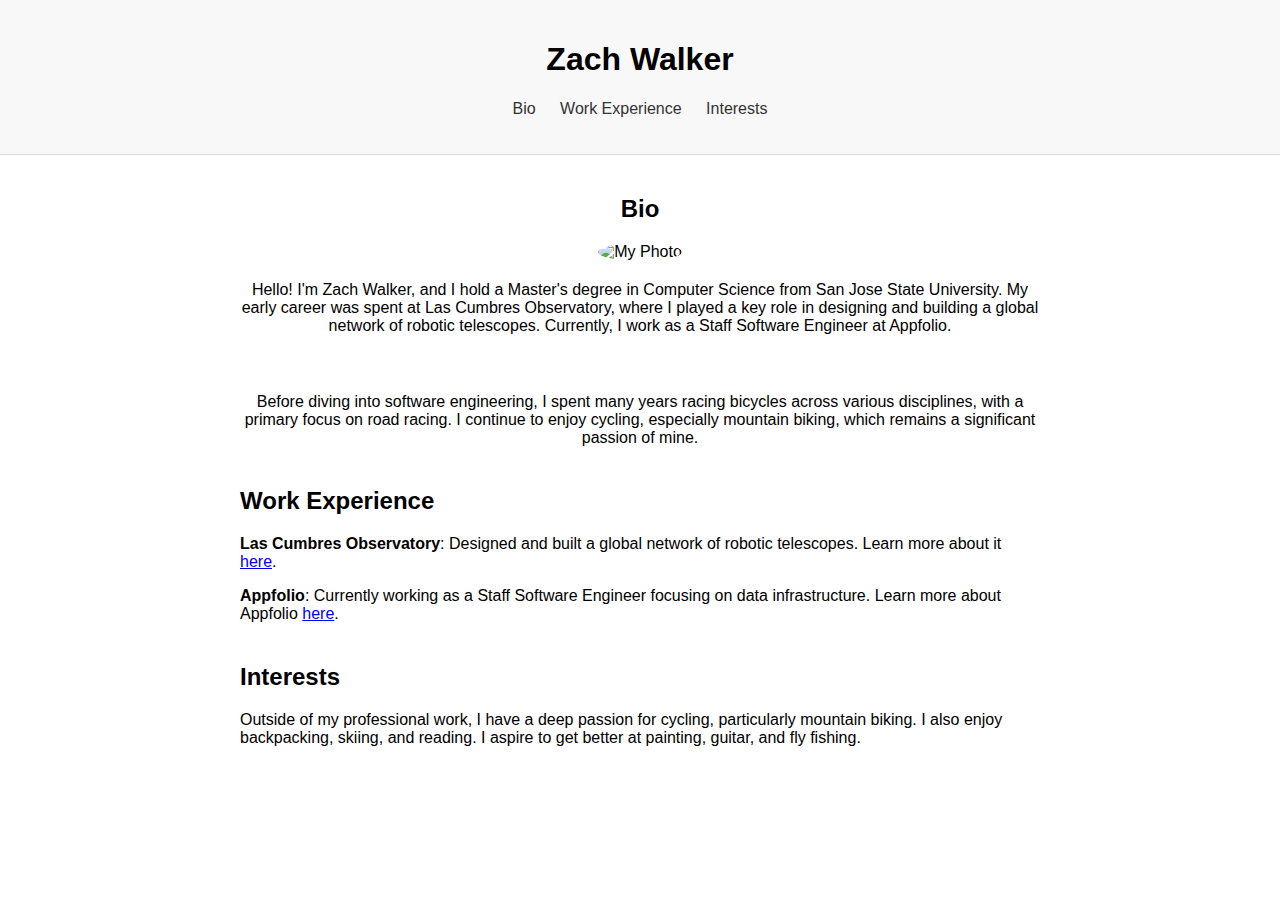
==== index.html @ 7cbfdf80 "Adding basic bio" ====
<!DOCTYPE html>
<html lang="en">
<head>
    <meta charset="UTF-8">
    <meta name="viewport" content="width=device-width, initial-scale=1.0">
    <title>Zach Walker</title>
    <link rel="stylesheet" href="styles.css">
</head>
<body>
    <header>
        <h1>Zach Walker</h1>
        <nav>
            <ul>
                <li><a href="#bio">Bio</a></li>
                <li><a href="#work-experience">Work Experience</a></li>
                <li><a href="#interests">Interests</a></li>
            </ul>
        </nav>
    </header>

    <div class="container">
        <section id="bio" class="bio">
            <h2>Bio</h2>
            <img src="bio.jpg" alt="My Photo">
            <p>Hello! I'm Zach Walker, and I hold a Master's degree in Computer Science from San Jose State University. My early career was spent at Las Cumbres Observatory, where I played a key role in designing and building a global network of robotic telescopes. Currently, I work as a Staff Software Engineer at Appfolio.</p>
            <br>
            <p>Before diving into software engineering, I spent many years racing bicycles across various disciplines, with a primary focus on road racing. I continue to enjoy cycling, especially mountain biking, which remains a significant passion of mine.</p>
        </section>

        <section id="work-experience">
            <h2>Work Experience</h2>
            <p><strong>Las Cumbres Observatory</strong>: Designed and built a global network of robotic telescopes. Learn more about it <a href="https://lco.global/" target="_blank">here</a>.</p>
            <p><strong>Appfolio</strong>: Currently working as a Staff Software Engineer focusing on data infrastructure. Learn more about Appfolio <a href="https://www.appfolio.com/" target="_blank">here</a>.</p>
        </section>

        <section id="interests">
            <h2>Interests</h2>
            <p>Outside of my professional work, I have a deep passion for cycling, particularly mountain biking. I also enjoy backpacking, skiing, and reading.  I aspire to get better at painting, guitar, and fly fishing.</p>
        </section>
    </div>
</body>
</html>
---- styles.css ----
body {
    font-family: Arial, sans-serif;
    margin: 0;
    padding: 0;
    display: flex;
    flex-direction: column;
    align-items: center;
}

header {
    background-color: #f8f8f8;
    width: 100%;
    padding: 20px;
    text-align: center;
    border-bottom: 1px solid #ddd;
}

nav ul {
    list-style-type: none;
    padding: 0;
}

nav ul li {
    display: inline;
    margin: 0 10px;
}

nav ul li a {
    text-decoration: none;
    color: #333;
}

.container {
    max-width: 800px;
    width: 100%;
    padding: 20px;
}

.bio {
    text-align: center;
}

.bio img {
    width: 150px;
    height: 150px;
    border-radius: 50%;
}

.bio p {
    margin: 20px 0;
}

section {
    margin-bottom: 40px;
}
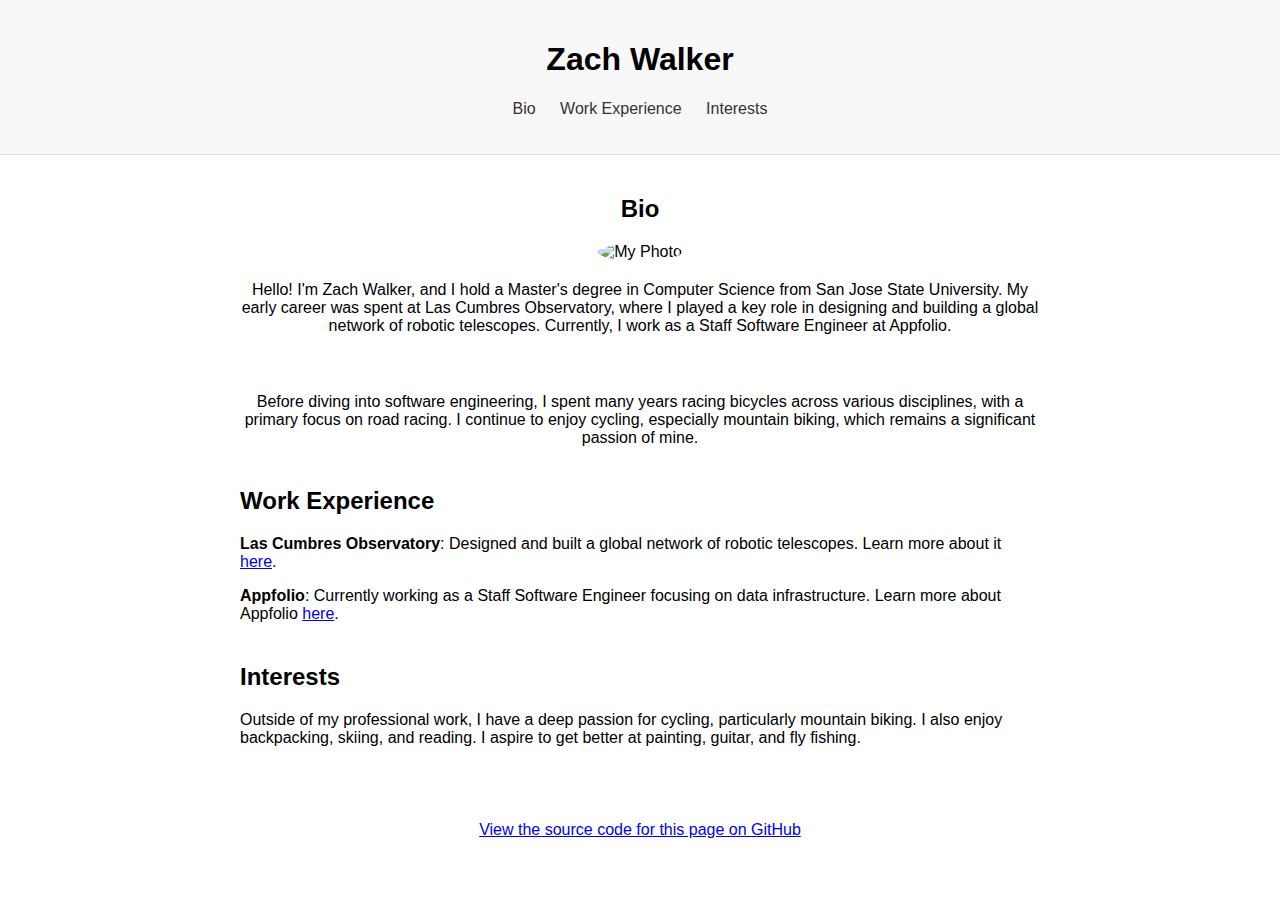
==== commit 2988b4f6: "Adding table and link to make tests pass" ====
--- a/index.html
+++ b/index.html
@@ -38,6 +38,14 @@
             <p>Outside of my professional work, I have a deep passion for cycling, particularly mountain biking. I also enjoy backpacking, skiing, and reading.  I aspire to get better at painting, guitar, and fly fishing.</p>
         </section>
     </div>
+    <table>
+        <tr><td></td><td></td></tr>
+        <tr><td></td><td></td></tr>
+        <tr><td></td><td></td></tr>
+    </table>
+    <footer>
+        <a href="https://github.com/zwalker/zwalker.github.io">View the source code for this page on GitHub</a>
+    </footer>
 </body>
 </html>
 
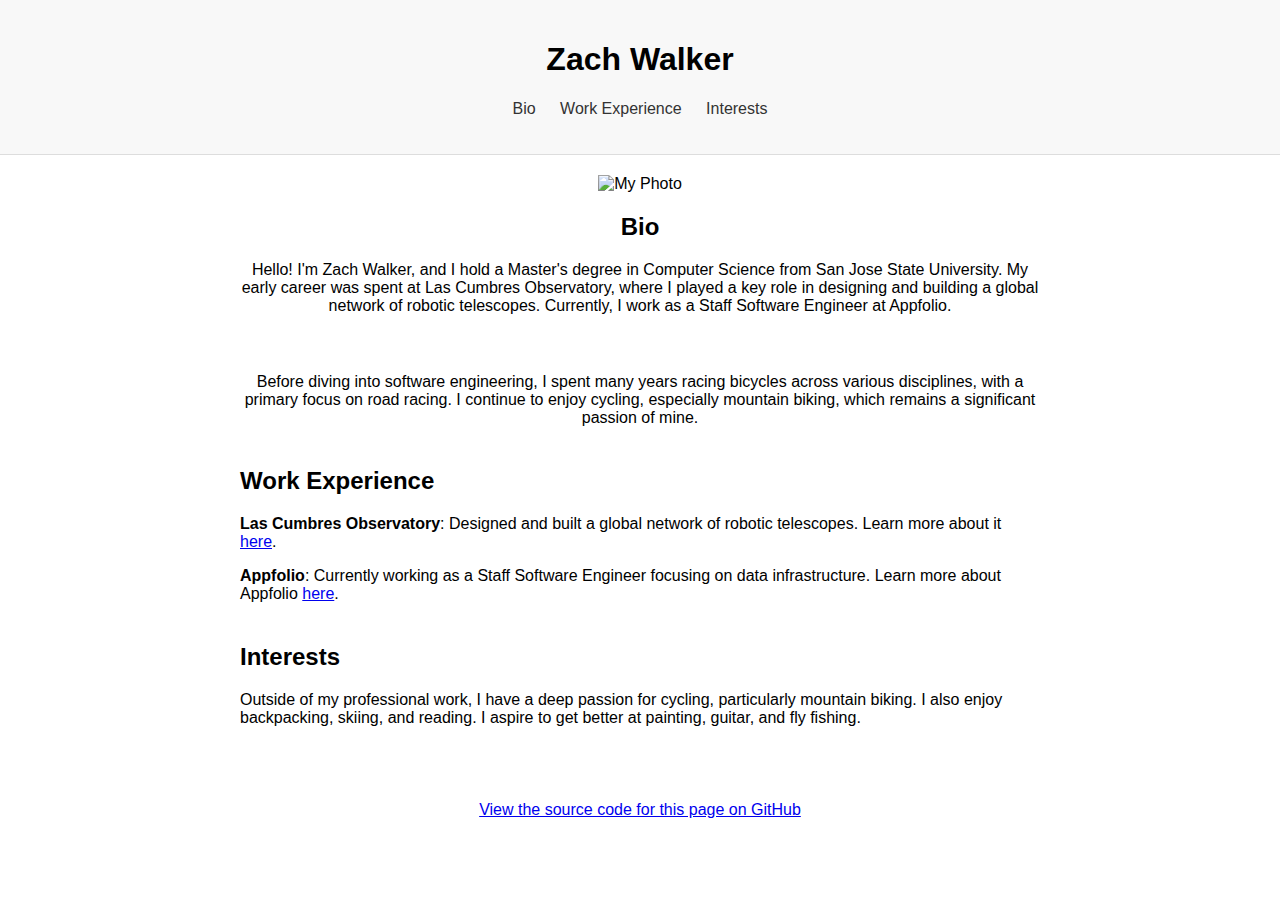
==== commit d5a7e1a6: "adding bio img:" ====
--- a/index.html
+++ b/index.html
@@ -20,8 +20,8 @@
 
     <div class="container">
         <section id="bio" class="bio">
+            <img src="bio.jpg" alt="My Photo">
             <h2>Bio</h2>
-            <img src="bio.jpg" alt="My Photo">
             <p>Hello! I'm Zach Walker, and I hold a Master's degree in Computer Science from San Jose State University. My early career was spent at Las Cumbres Observatory, where I played a key role in designing and building a global network of robotic telescopes. Currently, I work as a Staff Software Engineer at Appfolio.</p>
             <br>
             <p>Before diving into software engineering, I spent many years racing bicycles across various disciplines, with a primary focus on road racing. I continue to enjoy cycling, especially mountain biking, which remains a significant passion of mine.</p>
--- a/styles.css
+++ b/styles.css
@@ -41,9 +41,7 @@
 }
 
 .bio img {
-    width: 150px;
-    height: 150px;
-    border-radius: 50%;
+    width: 100%;
 }
 
 .bio p {
